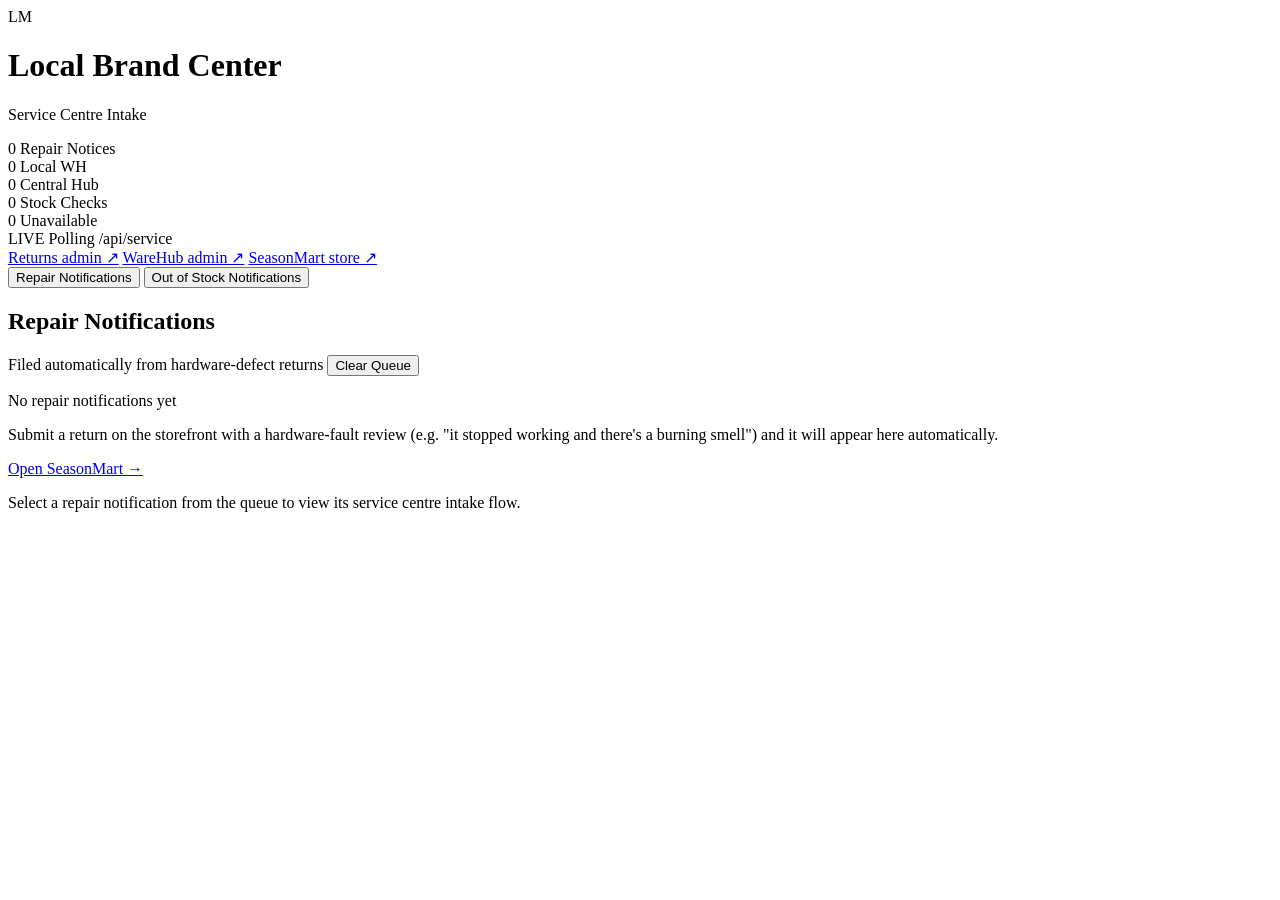
==== brandcenter/index.html @ 27c3378b "Add Local Brand Center: service centre intake for repairs and stock checks A new web app at /brandce" ====
<!doctype html>
<html lang="en">
<head>
  <meta charset="UTF-8" />
  <meta name="viewport" content="width=device-width, initial-scale=1.0" />
  <title>Local Brand Center — Service Centre Intake</title>
  <!-- Reuses the admin app's own stylesheet and vendor libs (served from
       "/", where frontend/ is mounted) so this page looks and behaves like
       a natural sibling of it rather than a one-off design. -->
  <link rel="stylesheet" href="/styles.css" />
  <link rel="stylesheet" href="/vendor/leaflet/leaflet.css" />
  <link rel="stylesheet" href="/brandcenter/style.css" />
  <script src="/vendor/chart.umd.js"></script>
  <script src="/vendor/leaflet/leaflet.js"></script>
</head>
<body>
  <div class="wms">
    <header class="topbar">
      <div class="brand">
        <span class="brand-mark">LM</span>
        <div class="brand-text">
          <h1>Local Brand Center</h1>
          <p>Service Centre Intake</p>
        </div>
      </div>
      <div class="topbar-stats">
        <div class="tstat">
          <span class="tstat-value" id="stat-repairs">0</span>
          <span class="tstat-label">Repair Notices</span>
        </div>
        <div class="tstat">
          <span class="tstat-value" id="stat-repair-local">0</span>
          <span class="tstat-label">Local WH</span>
        </div>
        <div class="tstat">
          <span class="tstat-value" id="stat-repair-hub">0</span>
          <span class="tstat-label">Central Hub</span>
        </div>
        <div class="tstat">
          <span class="tstat-value" id="stat-stock">0</span>
          <span class="tstat-label">Stock Checks</span>
        </div>
        <div class="tstat">
          <span class="tstat-value" id="stat-stock-flag">0</span>
          <span class="tstat-label">Unavailable</span>
        </div>
        <div class="tstat live-stat">
          <span class="tstat-value"><span class="live-dot"></span>LIVE</span>
          <span class="tstat-label">Polling /api/service</span>
        </div>
      </div>
      <nav class="app-links">
        <a href="/" target="_blank" rel="noopener">Returns admin ↗</a>
        <a href="/warehouse/" target="_blank" rel="noopener">WareHub admin ↗</a>
        <a href="/shop/" target="_blank" rel="noopener">SeasonMart store ↗</a>
      </nav>
    </header>

    <nav class="view-tabs" id="view-tabs">
      <button class="vt-btn on" data-view="repair">Repair Notifications</button>
      <button class="vt-btn" data-view="stock">Out of Stock Notifications</button>
    </nav>

    <div class="layout">
      <aside class="queue-pane">
        <div class="pane-view" id="repair-view">
          <div class="pane-head">
            <h2>Repair Notifications</h2>
            <span class="pane-hint">Filed automatically from hardware-defect returns</span>
            <button class="clear-queue-btn" id="clear-queue" title="Clear all service notifications">Clear Queue</button>
          </div>
          <div class="queue-list" id="repair-list"></div>
          <div class="empty-state" id="repair-empty">
            <p class="empty-title">No repair notifications yet</p>
            <p class="empty-sub">Submit a return on the storefront with a hardware-fault review (e.g. "it stopped working and there's a burning smell") and it will appear here automatically.</p>
            <a class="empty-link" href="/shop/" target="_blank" rel="noopener">Open SeasonMart →</a>
          </div>
        </div>

        <div class="pane-view" id="stock-view" hidden>
          <div class="pane-head">
            <h2>Out of Stock Notifications</h2>
            <span class="pane-hint">Filed when a shopper checks local brand center stock</span>
          </div>
          <div class="queue-list" id="stock-list"></div>
          <div class="empty-state" id="stock-empty">
            <p class="empty-title">No stock checks yet</p>
            <p class="empty-sub">On the storefront, a product that isn't in local stock shows a "Check local brand center" button — use it and the result will appear here automatically.</p>
            <a class="empty-link" href="/shop/" target="_blank" rel="noopener">Open SeasonMart →</a>
          </div>
        </div>
      </aside>

      <main class="detail-pane">
        <div class="detail-placeholder" id="detail-placeholder">
          <p>Select a repair notification from the queue to view its service centre intake flow.</p>
        </div>
        <div class="detail-content" id="detail-content" hidden></div>
      </main>
    </div>
  </div>

  <script src="/brandcenter/app.js"></script>
</body>
</html>
---- brandcenter/style.css ----
/* Small additions on top of the shared /styles.css (the Returns admin
   app's stylesheet) — just the bits this page needs that it doesn't
   already define. */

.gate-row.gate-skip .gate-icon {
  background: var(--text-muted);
}

.gate-row.gate-skip .gate-title,
.gate-row.gate-skip .gate-reason {
  opacity: 0.75;
}

.detail-sub code {
  font-family: var(--mono);
  font-size: 0.78rem;
  background: var(--panel-alt);
  border: 1px solid var(--border);
  border-radius: 3px;
  padding: 0 4px;
}
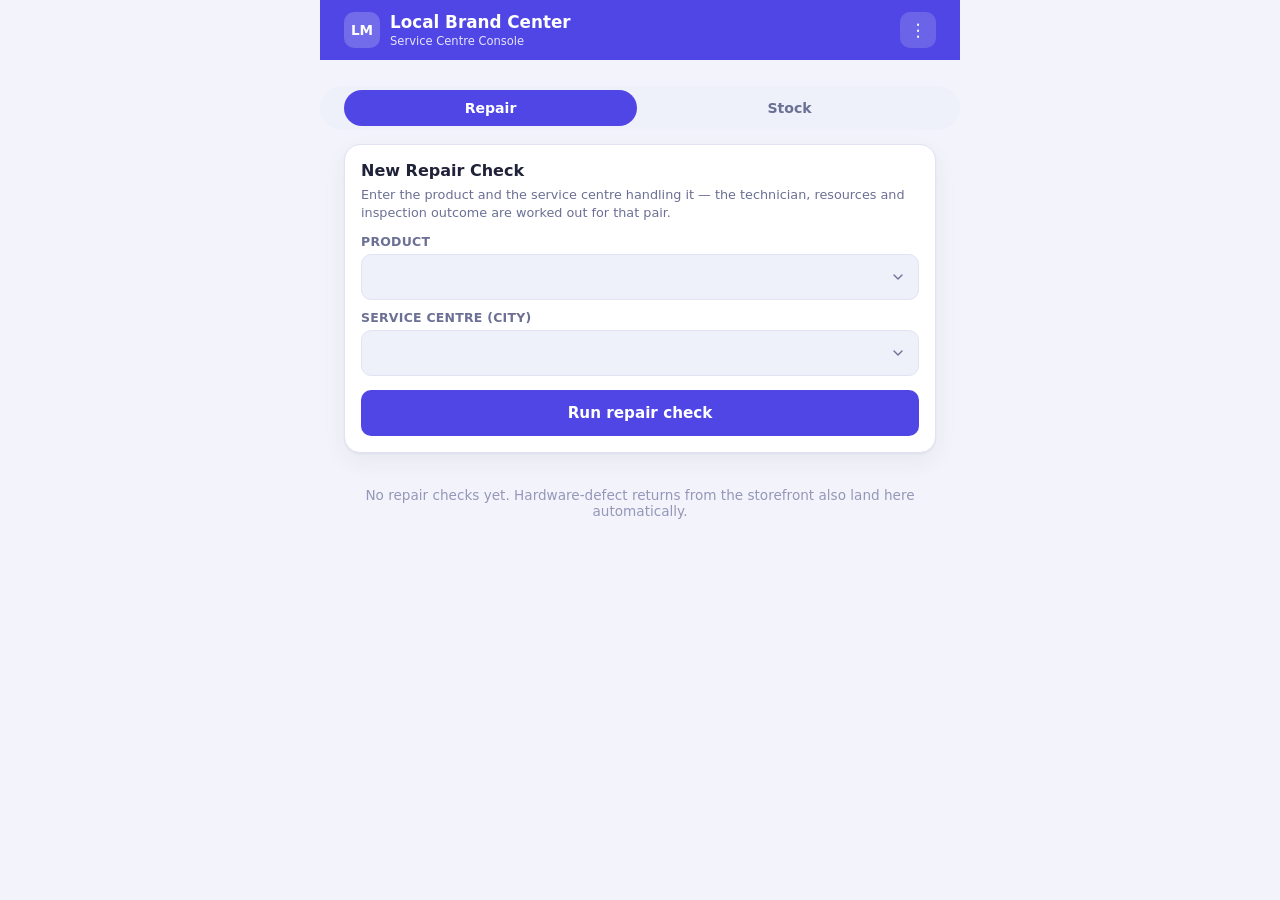
==== commit 0fddbffd: "Rework Local Brand Center into a manual, mobile-first console - Remove the storefront's "Check local" ====
--- a/brandcenter/index.html
+++ b/brandcenter/index.html
@@ -2,102 +2,79 @@
 <html lang="en">
 <head>
   <meta charset="UTF-8" />
-  <meta name="viewport" content="width=device-width, initial-scale=1.0" />
-  <title>Local Brand Center — Service Centre Intake</title>
-  <!-- Reuses the admin app's own stylesheet and vendor libs (served from
-       "/", where frontend/ is mounted) so this page looks and behaves like
-       a natural sibling of it rather than a one-off design. -->
-  <link rel="stylesheet" href="/styles.css" />
-  <link rel="stylesheet" href="/vendor/leaflet/leaflet.css" />
+  <meta name="viewport" content="width=device-width, initial-scale=1.0, viewport-fit=cover" />
+  <meta name="mobile-web-app-capable" content="yes" />
+  <meta name="apple-mobile-web-app-capable" content="yes" />
+  <meta name="apple-mobile-web-app-status-bar-style" content="black-translucent" />
+  <meta name="theme-color" content="#4f46e5" media="(prefers-color-scheme: light)" />
+  <meta name="theme-color" content="#15172a" media="(prefers-color-scheme: dark)" />
+  <title>Local Brand Center</title>
   <link rel="stylesheet" href="/brandcenter/style.css" />
-  <script src="/vendor/chart.umd.js"></script>
-  <script src="/vendor/leaflet/leaflet.js"></script>
 </head>
 <body>
-  <div class="wms">
-    <header class="topbar">
-      <div class="brand">
-        <span class="brand-mark">LM</span>
-        <div class="brand-text">
+  <div class="app">
+    <header class="top">
+      <div class="top-brand">
+        <span class="mark">LM</span>
+        <div class="top-text">
           <h1>Local Brand Center</h1>
-          <p>Service Centre Intake</p>
+          <p>Service Centre Console</p>
         </div>
       </div>
-      <div class="topbar-stats">
-        <div class="tstat">
-          <span class="tstat-value" id="stat-repairs">0</span>
-          <span class="tstat-label">Repair Notices</span>
+      <details class="menu">
+        <summary aria-label="More options">⋮</summary>
+        <div class="menu-sheet">
+          <a href="/" target="_blank" rel="noopener">Returns admin ↗</a>
+          <a href="/warehouse/" target="_blank" rel="noopener">WareHub admin ↗</a>
+          <a href="/shop/" target="_blank" rel="noopener">SeasonMart store ↗</a>
         </div>
-        <div class="tstat">
-          <span class="tstat-value" id="stat-repair-local">0</span>
-          <span class="tstat-label">Local WH</span>
-        </div>
-        <div class="tstat">
-          <span class="tstat-value" id="stat-repair-hub">0</span>
-          <span class="tstat-label">Central Hub</span>
-        </div>
-        <div class="tstat">
-          <span class="tstat-value" id="stat-stock">0</span>
-          <span class="tstat-label">Stock Checks</span>
-        </div>
-        <div class="tstat">
-          <span class="tstat-value" id="stat-stock-flag">0</span>
-          <span class="tstat-label">Unavailable</span>
-        </div>
-        <div class="tstat live-stat">
-          <span class="tstat-value"><span class="live-dot"></span>LIVE</span>
-          <span class="tstat-label">Polling /api/service</span>
-        </div>
-      </div>
-      <nav class="app-links">
-        <a href="/" target="_blank" rel="noopener">Returns admin ↗</a>
-        <a href="/warehouse/" target="_blank" rel="noopener">WareHub admin ↗</a>
-        <a href="/shop/" target="_blank" rel="noopener">SeasonMart store ↗</a>
-      </nav>
+      </details>
     </header>
 
-    <nav class="view-tabs" id="view-tabs">
-      <button class="vt-btn on" data-view="repair">Repair Notifications</button>
-      <button class="vt-btn" data-view="stock">Out of Stock Notifications</button>
+    <section class="stats" id="stats"></section>
+
+    <nav class="segmented" id="tabs">
+      <button class="seg-btn on" data-view="repair">Repair</button>
+      <button class="seg-btn" data-view="stock">Stock</button>
     </nav>
 
-    <div class="layout">
-      <aside class="queue-pane">
-        <div class="pane-view" id="repair-view">
-          <div class="pane-head">
-            <h2>Repair Notifications</h2>
-            <span class="pane-hint">Filed automatically from hardware-defect returns</span>
-            <button class="clear-queue-btn" id="clear-queue" title="Clear all service notifications">Clear Queue</button>
-          </div>
-          <div class="queue-list" id="repair-list"></div>
-          <div class="empty-state" id="repair-empty">
-            <p class="empty-title">No repair notifications yet</p>
-            <p class="empty-sub">Submit a return on the storefront with a hardware-fault review (e.g. "it stopped working and there's a burning smell") and it will appear here automatically.</p>
-            <a class="empty-link" href="/shop/" target="_blank" rel="noopener">Open SeasonMart →</a>
-          </div>
-        </div>
+    <main>
+      <section class="view" id="repair-view">
+        <form class="card form-card" id="repair-form">
+          <h2>New Repair Check</h2>
+          <p class="form-hint">Enter the product and the service centre handling it — the technician, resources and inspection outcome are worked out for that pair.</p>
+          <label>Product
+            <select id="repair-product" required></select>
+          </label>
+          <label>Service centre (city)
+            <select id="repair-area" required></select>
+          </label>
+          <button class="btn primary" type="submit">
+            <span class="btn-label">Run repair check</span>
+          </button>
+        </form>
+        <div class="results" id="repair-results"></div>
+        <p class="empty-note" id="repair-empty">No repair checks yet. Hardware-defect returns from the storefront also land here automatically.</p>
+      </section>
 
-        <div class="pane-view" id="stock-view" hidden>
-          <div class="pane-head">
-            <h2>Out of Stock Notifications</h2>
-            <span class="pane-hint">Filed when a shopper checks local brand center stock</span>
-          </div>
-          <div class="queue-list" id="stock-list"></div>
-          <div class="empty-state" id="stock-empty">
-            <p class="empty-title">No stock checks yet</p>
-            <p class="empty-sub">On the storefront, a product that isn't in local stock shows a "Check local brand center" button — use it and the result will appear here automatically.</p>
-            <a class="empty-link" href="/shop/" target="_blank" rel="noopener">Open SeasonMart →</a>
-          </div>
-        </div>
-      </aside>
-
-      <main class="detail-pane">
-        <div class="detail-placeholder" id="detail-placeholder">
-          <p>Select a repair notification from the queue to view its service centre intake flow.</p>
-        </div>
-        <div class="detail-content" id="detail-content" hidden></div>
-      </main>
-    </div>
+      <section class="view" id="stock-view" hidden>
+        <form class="card form-card" id="stock-form">
+          <h2>New Stock Check</h2>
+          <p class="form-hint">Enter the product and the service centre a customer is asking from — their own warehouse is checked first, then every partner shop.</p>
+          <label>Product
+            <select id="stock-product" required></select>
+          </label>
+          <label>Service centre (city)
+            <select id="stock-area" required></select>
+          </label>
+          <button class="btn primary" type="submit">
+            <span class="btn-label">Run stock check</span>
+          </button>
+        </form>
+        <div class="results" id="stock-results"></div>
+        <p class="empty-note" id="stock-empty">No stock checks yet. Run one above.</p>
+      </section>
+    </main>
   </div>
 
   <script src="/brandcenter/app.js"></script>
--- a/brandcenter/style.css
+++ b/brandcenter/style.css
@@ -1,21 +1,609 @@
-/* Small additions on top of the shared /styles.css (the Returns admin
-   app's stylesheet) — just the bits this page needs that it doesn't
-   already define. */
-
-.gate-row.gate-skip .gate-icon {
-  background: var(--text-muted);
-}
-
-.gate-row.gate-skip .gate-title,
-.gate-row.gate-skip .gate-reason {
-  opacity: 0.75;
-}
-
-.detail-sub code {
-  font-family: var(--mono);
+:root {
+  color-scheme: light;
+  --bg: #f3f4fb;
+  --card: #ffffff;
+  --card-alt: #eef0fa;
+  --border: #e1e3f2;
+  --ink: #1f2238;
+  --mute: #6b7094;
+  --faint: #9497b8;
+
+  --accent: #4f46e5;
+  --accent-ink: #ffffff;
+  --accent-soft: rgba(79, 70, 229, 0.1);
+
+  --green: #16a34a;
+  --green-soft: #e7f8ed;
+  --red: #dc2626;
+  --red-soft: #fdeceb;
+  --amber: #d97706;
+  --amber-soft: #fdf2e0;
+
+  --radius: 16px;
+  --radius-sm: 10px;
+  --shadow: 0 1px 2px rgba(31, 34, 56, 0.06), 0 8px 24px rgba(31, 34, 56, 0.06);
+}
+
+@media (prefers-color-scheme: dark) {
+  :root {
+    color-scheme: dark;
+    --bg: #14152a;
+    --card: #1d1f3a;
+    --card-alt: #242748;
+    --border: #2f3156;
+    --ink: #e9eaf6;
+    --mute: #9598c2;
+    --faint: #6f7298;
+
+    --accent: #818cf8;
+    --accent-ink: #14152a;
+    --accent-soft: rgba(129, 140, 248, 0.16);
+
+    --green: #4ade80;
+    --green-soft: rgba(74, 222, 128, 0.14);
+    --red: #f87171;
+    --red-soft: rgba(248, 113, 113, 0.14);
+    --amber: #fbbf24;
+    --amber-soft: rgba(251, 191, 36, 0.14);
+
+    --shadow: 0 1px 2px rgba(0, 0, 0, 0.3), 0 8px 24px rgba(0, 0, 0, 0.3);
+  }
+}
+
+* {
+  box-sizing: border-box;
+}
+
+html,
+body {
+  margin: 0;
+  padding: 0;
+}
+
+body {
+  background: var(--bg);
+  color: var(--ink);
+  font-family: -apple-system, system-ui, "Segoe UI", Roboto, Helvetica, Arial, sans-serif;
+  -webkit-font-smoothing: antialiased;
+  padding-bottom: env(safe-area-inset-bottom);
+}
+
+button,
+select {
+  font: inherit;
+  color: inherit;
+}
+
+.app {
+  max-width: 640px;
+  margin: 0 auto;
+  min-height: 100vh;
+  display: flex;
+  flex-direction: column;
+}
+
+/* --- Header --- */
+
+.top {
+  position: sticky;
+  top: 0;
+  z-index: 10;
+  display: flex;
+  align-items: center;
+  justify-content: space-between;
+  gap: 10px;
+  padding: calc(env(safe-area-inset-top) + 12px) 16px 12px;
+  background: var(--accent);
+  color: var(--accent-ink);
+}
+
+.top-brand {
+  display: flex;
+  align-items: center;
+  gap: 10px;
+  min-width: 0;
+}
+
+.mark {
+  flex-shrink: 0;
+  width: 36px;
+  height: 36px;
+  border-radius: 10px;
+  background: rgba(255, 255, 255, 0.2);
+  display: grid;
+  place-items: center;
+  font-weight: 700;
+  font-size: 0.85rem;
+}
+
+.top-text h1 {
+  margin: 0;
+  font-size: 1.05rem;
+  line-height: 1.2;
+}
+
+.top-text p {
+  margin: 1px 0 0;
+  font-size: 0.72rem;
+  opacity: 0.85;
+}
+
+.menu {
+  flex-shrink: 0;
+  position: relative;
+}
+
+.menu summary {
+  list-style: none;
+  width: 36px;
+  height: 36px;
+  border-radius: 10px;
+  display: grid;
+  place-items: center;
+  background: rgba(255, 255, 255, 0.16);
+  cursor: pointer;
+  font-size: 1.1rem;
+}
+
+.menu summary::-webkit-details-marker {
+  display: none;
+}
+
+.menu-sheet {
+  position: absolute;
+  right: 0;
+  top: calc(100% + 8px);
+  background: var(--card);
+  border: 1px solid var(--border);
+  border-radius: var(--radius-sm);
+  box-shadow: var(--shadow);
+  padding: 6px;
+  display: flex;
+  flex-direction: column;
+  min-width: 190px;
+}
+
+.menu-sheet a {
+  color: var(--ink);
+  text-decoration: none;
+  font-size: 0.85rem;
+  font-weight: 600;
+  padding: 9px 10px;
+  border-radius: 8px;
+}
+
+.menu-sheet a:hover {
+  background: var(--card-alt);
+}
+
+/* --- Stats --- */
+
+.stats {
+  display: grid;
+  grid-template-columns: repeat(3, 1fr);
+  gap: 8px;
+  padding: 12px 16px 0;
+}
+
+.stat {
+  background: var(--card);
+  border: 1px solid var(--border);
+  border-radius: var(--radius-sm);
+  padding: 8px 10px;
+  text-align: center;
+}
+
+.stat b {
+  display: block;
+  font-size: 1.15rem;
+  line-height: 1.2;
+}
+
+.stat span {
+  font-size: 0.62rem;
+  font-weight: 600;
+  color: var(--mute);
+  text-transform: uppercase;
+  letter-spacing: 0.02em;
+}
+
+/* --- Segmented tabs --- */
+
+.segmented {
+  display: flex;
+  gap: 6px;
+  margin: 14px 16px 0;
+  background: var(--card-alt);
+  border-radius: 999px;
+  padding: 4px;
+}
+
+.seg-btn {
+  flex: 1;
+  border: 0;
+  background: none;
+  padding: 10px 0;
+  border-radius: 999px;
+  font-weight: 700;
+  font-size: 0.88rem;
+  color: var(--mute);
+}
+
+.seg-btn.on {
+  background: var(--accent);
+  color: var(--accent-ink);
+}
+
+/* --- Main / views --- */
+
+main {
+  flex: 1;
+  padding: 14px 16px 32px;
+}
+
+.view[hidden] {
+  display: none;
+}
+
+.card {
+  background: var(--card);
+  border: 1px solid var(--border);
+  border-radius: var(--radius);
+  box-shadow: var(--shadow);
+}
+
+.form-card {
+  padding: 16px;
+  display: flex;
+  flex-direction: column;
+  gap: 10px;
+  margin-bottom: 16px;
+}
+
+.form-card h2 {
+  margin: 0;
+  font-size: 1rem;
+}
+
+.form-hint {
+  margin: -4px 0 2px;
+  font-size: 0.8rem;
+  color: var(--mute);
+  line-height: 1.4;
+}
+
+.form-card label {
+  display: flex;
+  flex-direction: column;
+  gap: 5px;
   font-size: 0.78rem;
-  background: var(--panel-alt);
+  font-weight: 700;
+  color: var(--mute);
+  text-transform: uppercase;
+  letter-spacing: 0.02em;
+}
+
+.form-card select {
+  appearance: none;
+  -webkit-appearance: none;
+  background: var(--card-alt) url('data:image/svg+xml;utf8,<svg xmlns="http://www.w3.org/2000/svg" viewBox="0 0 24 24" fill="none" stroke="%236b7094" stroke-width="2" stroke-linecap="round" stroke-linejoin="round"><path d="M6 9l6 6 6-6"/></svg>') no-repeat right 12px center;
+  background-size: 16px;
   border: 1px solid var(--border);
-  border-radius: 3px;
-  padding: 0 4px;
-}
+  border-radius: var(--radius-sm);
+  padding: 12px 36px 12px 12px;
+  min-height: 46px;
+  font-size: 0.95rem;
+  font-weight: 500;
+  color: var(--ink);
+  text-transform: none;
+  letter-spacing: normal;
+}
+
+.btn {
+  border: 0;
+  border-radius: var(--radius-sm);
+  padding: 13px 16px;
+  min-height: 46px;
+  font-weight: 700;
+  font-size: 0.95rem;
+  cursor: pointer;
+}
+
+.btn.primary {
+  background: var(--accent);
+  color: var(--accent-ink);
+  margin-top: 4px;
+}
+
+.btn.primary:active {
+  filter: brightness(0.93);
+}
+
+.btn.primary:disabled {
+  opacity: 0.6;
+}
+
+/* --- Results --- */
+
+.results {
+  display: flex;
+  flex-direction: column;
+  gap: 10px;
+}
+
+.empty-note {
+  text-align: center;
+  color: var(--faint);
+  font-size: 0.85rem;
+  padding: 18px 10px;
+  margin: 0;
+}
+
+.result {
+  padding: 0;
+  overflow: hidden;
+}
+
+.result summary {
+  list-style: none;
+  display: flex;
+  align-items: center;
+  gap: 10px;
+  padding: 13px 14px;
+  cursor: pointer;
+}
+
+.result summary::-webkit-details-marker {
+  display: none;
+}
+
+.result-dot {
+  flex-shrink: 0;
+  width: 9px;
+  height: 9px;
+  border-radius: 50%;
+}
+
+.result-dot.good {
+  background: var(--green);
+}
+
+.result-dot.bad {
+  background: var(--red);
+}
+
+.result-main {
+  flex: 1;
+  min-width: 0;
+  display: flex;
+  flex-direction: column;
+  gap: 2px;
+}
+
+.result-product {
+  display: block;
+  font-weight: 700;
+  font-size: 0.9rem;
+  white-space: nowrap;
+  overflow: hidden;
+  text-overflow: ellipsis;
+}
+
+.result-meta {
+  display: block;
+  font-size: 0.74rem;
+  color: var(--mute);
+}
+
+.result-badge {
+  flex-shrink: 0;
+  font-size: 0.66rem;
+  font-weight: 700;
+  padding: 4px 8px;
+  border-radius: 999px;
+  text-transform: uppercase;
+  letter-spacing: 0.02em;
+}
+
+.result-badge.good {
+  background: var(--green-soft);
+  color: var(--green);
+}
+
+.result-badge.bad {
+  background: var(--amber-soft);
+  color: var(--amber);
+}
+
+.result-chevron {
+  flex-shrink: 0;
+  color: var(--faint);
+  transition: transform 0.15s ease;
+}
+
+.result[open] .result-chevron {
+  transform: rotate(180deg);
+}
+
+.result-body {
+  padding: 0 14px 14px;
+  border-top: 1px solid var(--border);
+  padding-top: 12px;
+}
+
+/* --- Step rows --- */
+
+.steps {
+  display: flex;
+  flex-direction: column;
+  gap: 0;
+  margin-bottom: 10px;
+}
+
+.step-row {
+  display: flex;
+  gap: 10px;
+  padding: 9px 0;
+  border-bottom: 1px solid var(--border);
+}
+
+.step-row:last-child {
+  border-bottom: 0;
+}
+
+.step-icon {
+  flex-shrink: 0;
+  width: 20px;
+  height: 20px;
+  border-radius: 50%;
+  display: grid;
+  place-items: center;
+  font-size: 0.68rem;
+  font-weight: 700;
+  color: #fff;
+  margin-top: 1px;
+}
+
+.step-row.pass .step-icon {
+  background: var(--green);
+}
+
+.step-row.fail .step-icon {
+  background: var(--red);
+}
+
+.step-row.skip .step-icon {
+  background: var(--faint);
+}
+
+.step-body {
+  min-width: 0;
+}
+
+.step-title {
+  margin: 0 0 2px;
+  font-size: 0.82rem;
+  font-weight: 700;
+}
+
+.step-reason {
+  margin: 0;
+  font-size: 0.78rem;
+  color: var(--mute);
+  line-height: 1.4;
+}
+
+.step-row.skip .step-title,
+.step-row.skip .step-reason {
+  opacity: 0.7;
+}
+
+/* --- Decision banner --- */
+
+.decision {
+  border-radius: var(--radius-sm);
+  padding: 12px 13px;
+  margin-bottom: 10px;
+}
+
+.decision.good {
+  background: var(--green-soft);
+  border: 1px solid var(--green);
+}
+
+.decision.bad {
+  background: var(--amber-soft);
+  border: 1px solid var(--amber);
+}
+
+.decision-head {
+  margin: 0 0 3px;
+  font-size: 0.86rem;
+  font-weight: 700;
+}
+
+.decision.good .decision-head {
+  color: var(--green);
+}
+
+.decision.bad .decision-head {
+  color: var(--amber);
+}
+
+.decision-reason {
+  margin: 0;
+  font-size: 0.8rem;
+  color: var(--ink);
+  line-height: 1.4;
+}
+
+/* --- Stat rows (demand/climate, stock lookup) --- */
+
+.stat-row {
+  display: grid;
+  grid-template-columns: repeat(2, 1fr);
+  gap: 8px;
+  margin: 10px 0;
+}
+
+.stat-tile {
+  background: var(--card-alt);
+  border-radius: var(--radius-sm);
+  padding: 9px 10px;
+}
+
+.stat-tile-label {
+  margin: 0 0 2px;
+  font-size: 0.62rem;
+  font-weight: 700;
+  color: var(--mute);
+  text-transform: uppercase;
+  letter-spacing: 0.02em;
+}
+
+.stat-tile-value {
+  margin: 0;
+  font-size: 0.92rem;
+  font-weight: 700;
+}
+
+.sub-note {
+  font-size: 0.78rem;
+  color: var(--mute);
+  line-height: 1.45;
+  margin: 0 0 8px;
+}
+
+.chip-row {
+  display: flex;
+  flex-wrap: wrap;
+  gap: 6px;
+  margin: 0 0 10px;
+}
+
+.chip {
+  font-size: 0.7rem;
+  font-weight: 600;
+  padding: 5px 9px;
+  border-radius: 999px;
+  background: var(--green-soft);
+  color: var(--green);
+}
+
+/* --- Wider screens: a little breathing room, not a layout change --- */
+
+@media (min-width: 560px) {
+  .top {
+    padding-left: 24px;
+    padding-right: 24px;
+  }
+
+  .stats,
+  .segmented,
+  main {
+    margin-left: 0;
+    margin-right: 0;
+    padding-left: 24px;
+    padding-right: 24px;
+  }
+}
